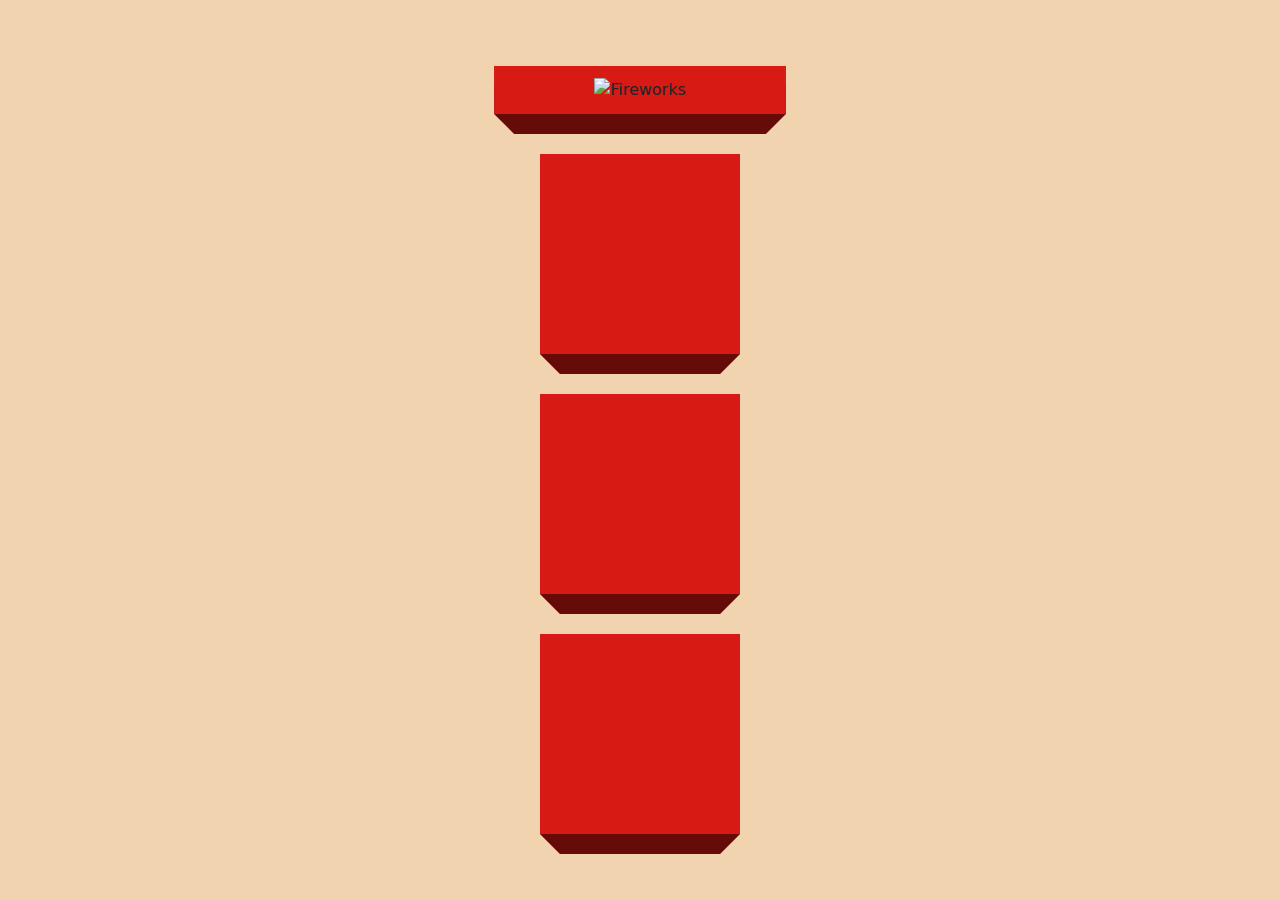
==== gift.html @ fe7452d2 "first commit" ====
<!DOCTYPE html>
<html lang="en">
<head>
    <meta charset="UTF-8">
    <meta name="viewport" content="width=device-width, initial-scale=1.0">
    <title>Document</title>
    <link href="https://cdn.jsdelivr.net/npm/bootstrap@5.3.3/dist/css/bootstrap.min.css" rel="stylesheet" integrity="sha384-QWTKZyjpPEjISv5WaRU9OFeRpok6YctnYmDr5pNlyT2bRjXh0JMhjY6hW+ALEwIH" crossorigin="anonymous">
    <script src="https://cdn.jsdelivr.net/npm/bootstrap@5.3.3/dist/js/bootstrap.bundle.min.js" integrity="sha384-YvpcrYf0tY3lHB60NNkmXc5s9fDVZLESaAA55NDzOxhy9GkcIdslK1eN7N6jIeHz" crossorigin="anonymous"></script>
    <link rel="stylesheet" href="/css/gift.css">
    <script src="https://code.jquery.com/jquery-3.7.1.min.js" integrity="sha256-/JqT3SQfawRcv/BIHPThkBvs0OEvtFFmqPF/lYI/Cxo=" crossorigin="anonymous"></script>
    <script src="/js/gift.js"></script>
</head>
<body>

  <audio src="/img/Happy_birthday_to_you_MIDI(chosic.com).mp3" autoplay loop></audio>

  <div class="container text-center">
    <div class="row g-2">
      <div class="col-12">
        <div class="p-3"><img src="/img/tenor.gif" class="img-fluid" alt="Fireworks"></div>
      </div>
      <div class="col-12">
        <div class="p-3"><img src="/img/tenor (1).gif" class="img-fluid" alt="Fireworks"></div>
      </div>
      <div class="col-12">
        <div class="p-3"><img src="/img/aaannnuuu.jpg" class="img-fluid" alt="Fireworks"></div>
      </div>
      <div class="col-12">
        <div class="p-3"><img src="/img/tenor (2).gif" class="img-fluid" alt="Fireworks"></div>
      </div>
    </div>
  </div>

</body>
</html>
---- css/gift.css ----
@property --h {
  syntax: "<length>";
  initial-value: 0px;
  inherits: true;
}

img {
  --w: 200px; /* image size */
  --b: 12px;  /* the border */
  --d: 20px;  /* the depth */
  --c: #d81a14;
  
  width: var(--w);
  aspect-ratio: 1;
  --h: calc(var(--w)/2);
  padding: var(--b) max(var(--h),var(--b));
  box-sizing: border-box;
  object-fit: cover;
  object-position: center;
  background: 
    linear-gradient(#0004 0 0) no-repeat
     50%/0% 100% var(--c) border-box;
  clip-path: polygon(calc(var(--h) - var(--w)/2) 0,calc(100% + var(--w)/2 - var(--h)) 0,calc(100% + var(--w)/2 - var(--h)) 100%,100% 100%,calc(100% - var(--d)) calc(100% + var(--d)),var(--d) calc(100% + var(--d)),0 100%,calc(var(--h) - var(--w)/2) 100%);
  box-shadow: 
    0 var(--d) #0008,
    0 0 0 999px var(--c);
  transition: .6s linear;
  transition-property: --h,background-size;
  cursor: pointer;
}

img:hover {
  background-size: 100% 100%;
  --h: 0px;
}

/* for firefox you will have a small missalignement */
@supports (-moz-appearance: none) {
  img {
    transition: .6s linear;
  }
}


body {
  margin: 0;
  min-height: 100vh;
  display: grid;
  place-content: center;
  grid-auto-flow: column;
  gap: 80px;
  background: #F1D4AF;
}
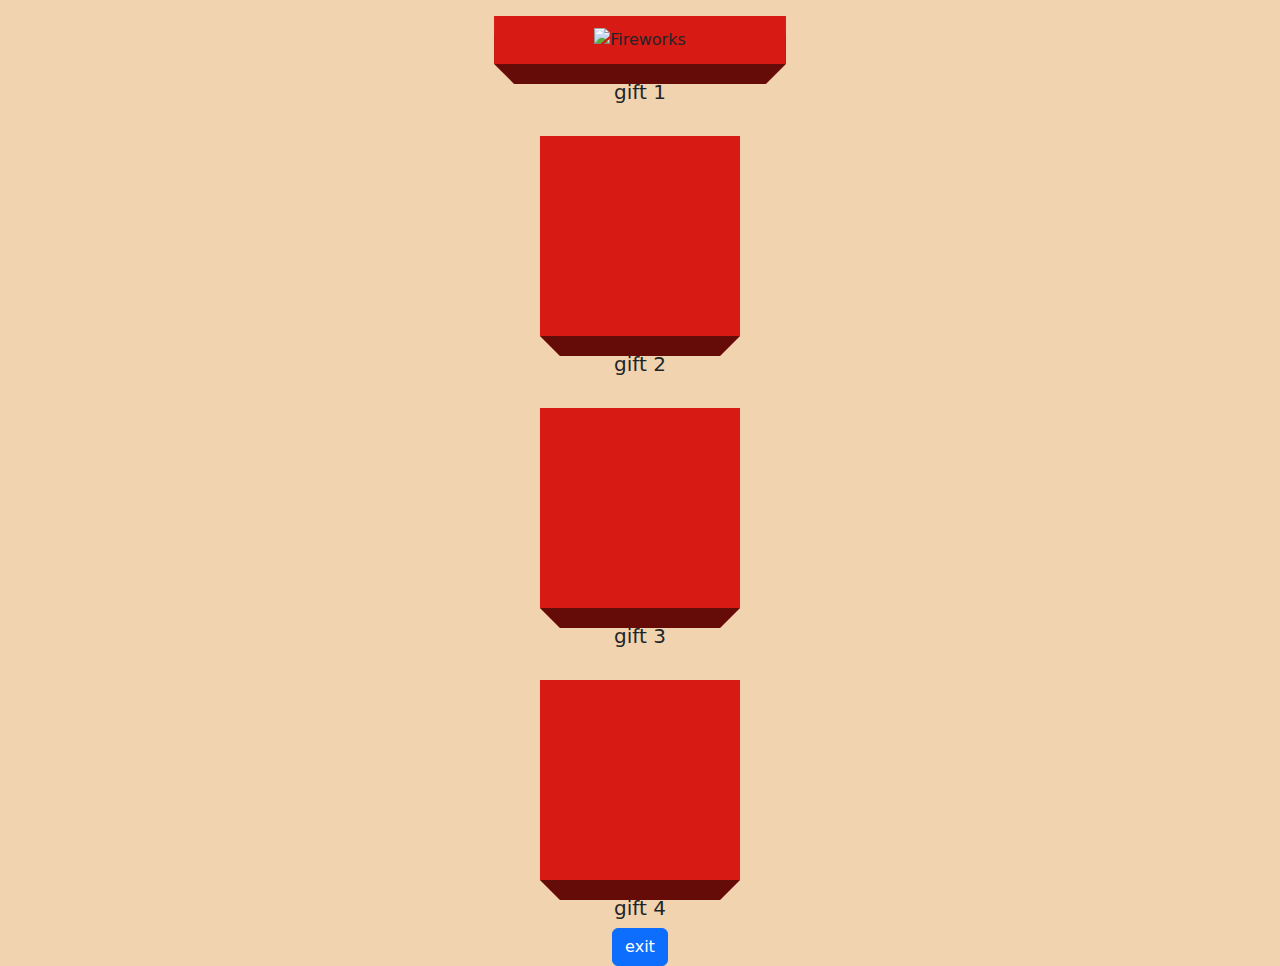
==== commit d9686b7a: "add atitle" ====
--- a/gift.html
+++ b/gift.html
@@ -3,7 +3,7 @@
 <head>
     <meta charset="UTF-8">
     <meta name="viewport" content="width=device-width, initial-scale=1.0">
-    <title>Document</title>
+    <title>anu gift</title>
     <link href="https://cdn.jsdelivr.net/npm/bootstrap@5.3.3/dist/css/bootstrap.min.css" rel="stylesheet" integrity="sha384-QWTKZyjpPEjISv5WaRU9OFeRpok6YctnYmDr5pNlyT2bRjXh0JMhjY6hW+ALEwIH" crossorigin="anonymous">
     <script src="https://cdn.jsdelivr.net/npm/bootstrap@5.3.3/dist/js/bootstrap.bundle.min.js" integrity="sha384-YvpcrYf0tY3lHB60NNkmXc5s9fDVZLESaAA55NDzOxhy9GkcIdslK1eN7N6jIeHz" crossorigin="anonymous"></script>
     <link rel="stylesheet" href="/css/gift.css">
@@ -18,18 +18,25 @@
     <div class="row g-2">
       <div class="col-12">
         <div class="p-3"><img src="/img/tenor.gif" class="img-fluid" alt="Fireworks"></div>
+        <h5>gift 1</h5>
       </div>
       <div class="col-12">
         <div class="p-3"><img src="/img/tenor (1).gif" class="img-fluid" alt="Fireworks"></div>
+        <h5>gift 2</h5>
       </div>
       <div class="col-12">
         <div class="p-3"><img src="/img/aaannnuuu.jpg" class="img-fluid" alt="Fireworks"></div>
+        <h5>gift 3</h5>
       </div>
       <div class="col-12">
         <div class="p-3"><img src="/img/tenor (2).gif" class="img-fluid" alt="Fireworks"></div>
+        <h5>gift 4</h5>
       </div>
     </div>
+    <a href="index.html" class="btn btn-primary">exit</a>
   </div>
+
+  
 
 </body>
 </html>